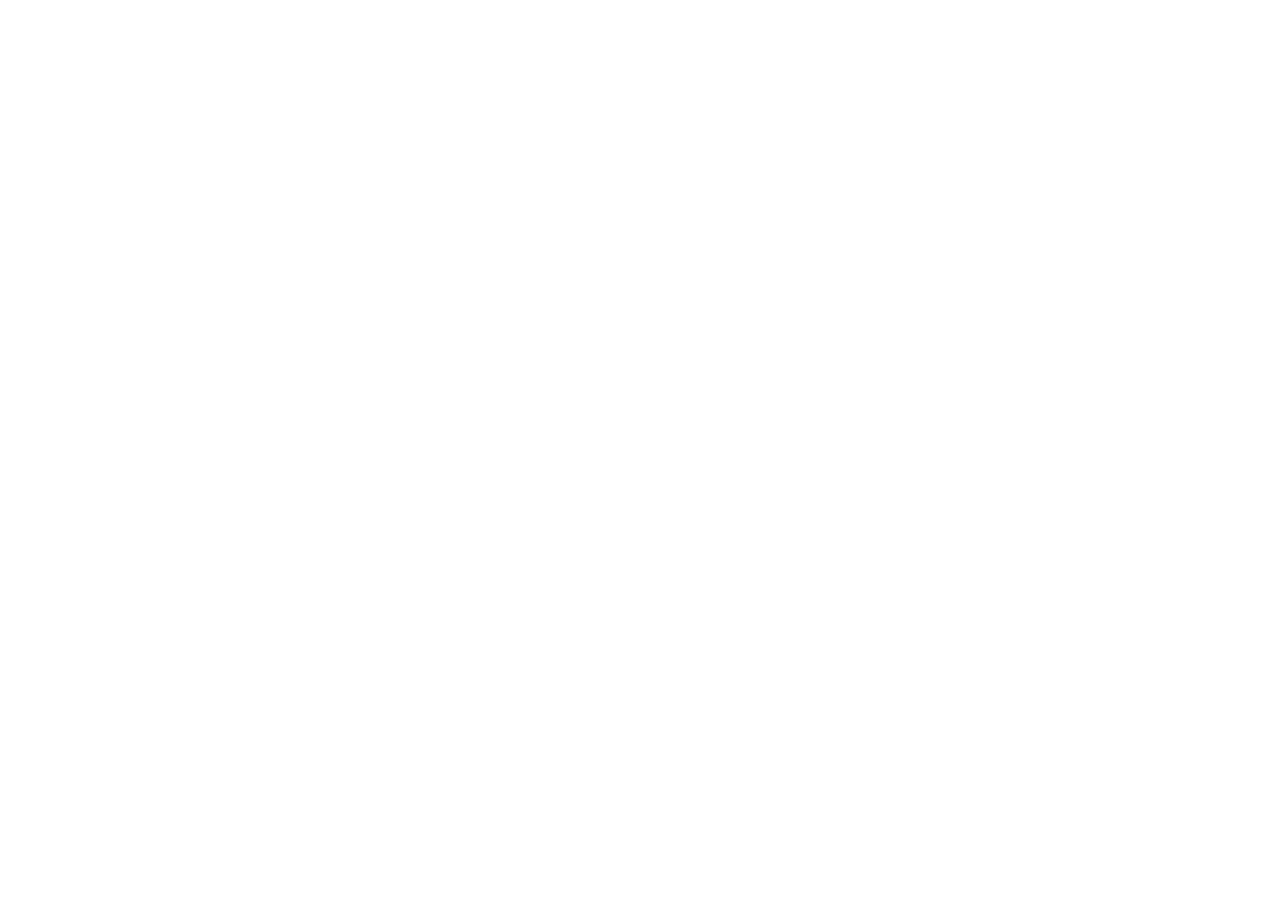
==== tentang.html @ 68260de9 "tambahkan tentang" ====
<!DOCTYPE html>
<html lang="en">
<head>
    <meta charset="UTF-8">
    <meta name="viewport" content="width=device-width, initial-scale=1.0">
    <title>Document</title>
</head>
<body>
    
</body>
</html>
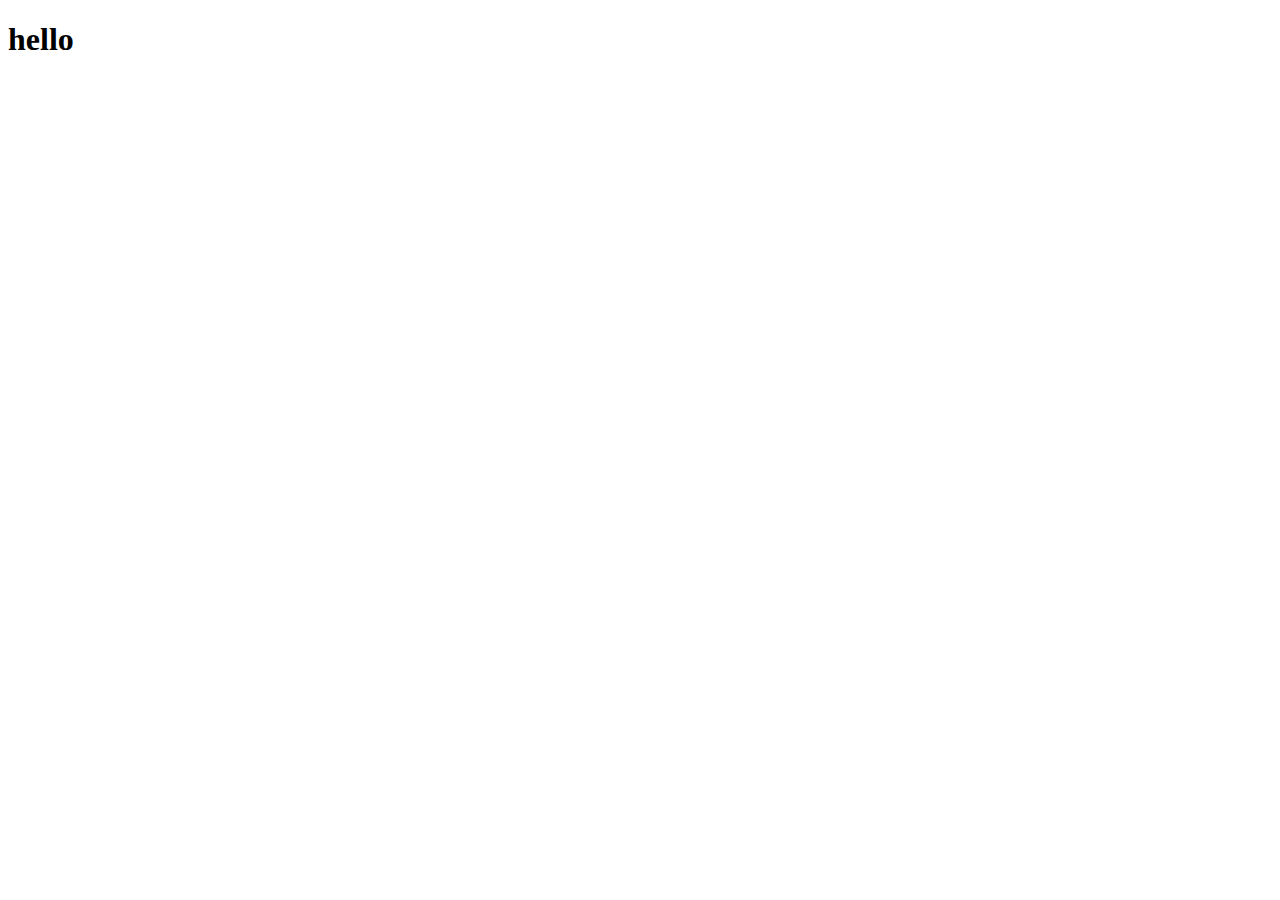
==== commit bc9d63f6: "tampilkan di tentang" ====
--- a/tentang.html
+++ b/tentang.html
@@ -6,6 +6,7 @@
     <title>Document</title>
 </head>
 <body>
+    <h1>hello</h1>
     
 </body>
 </html>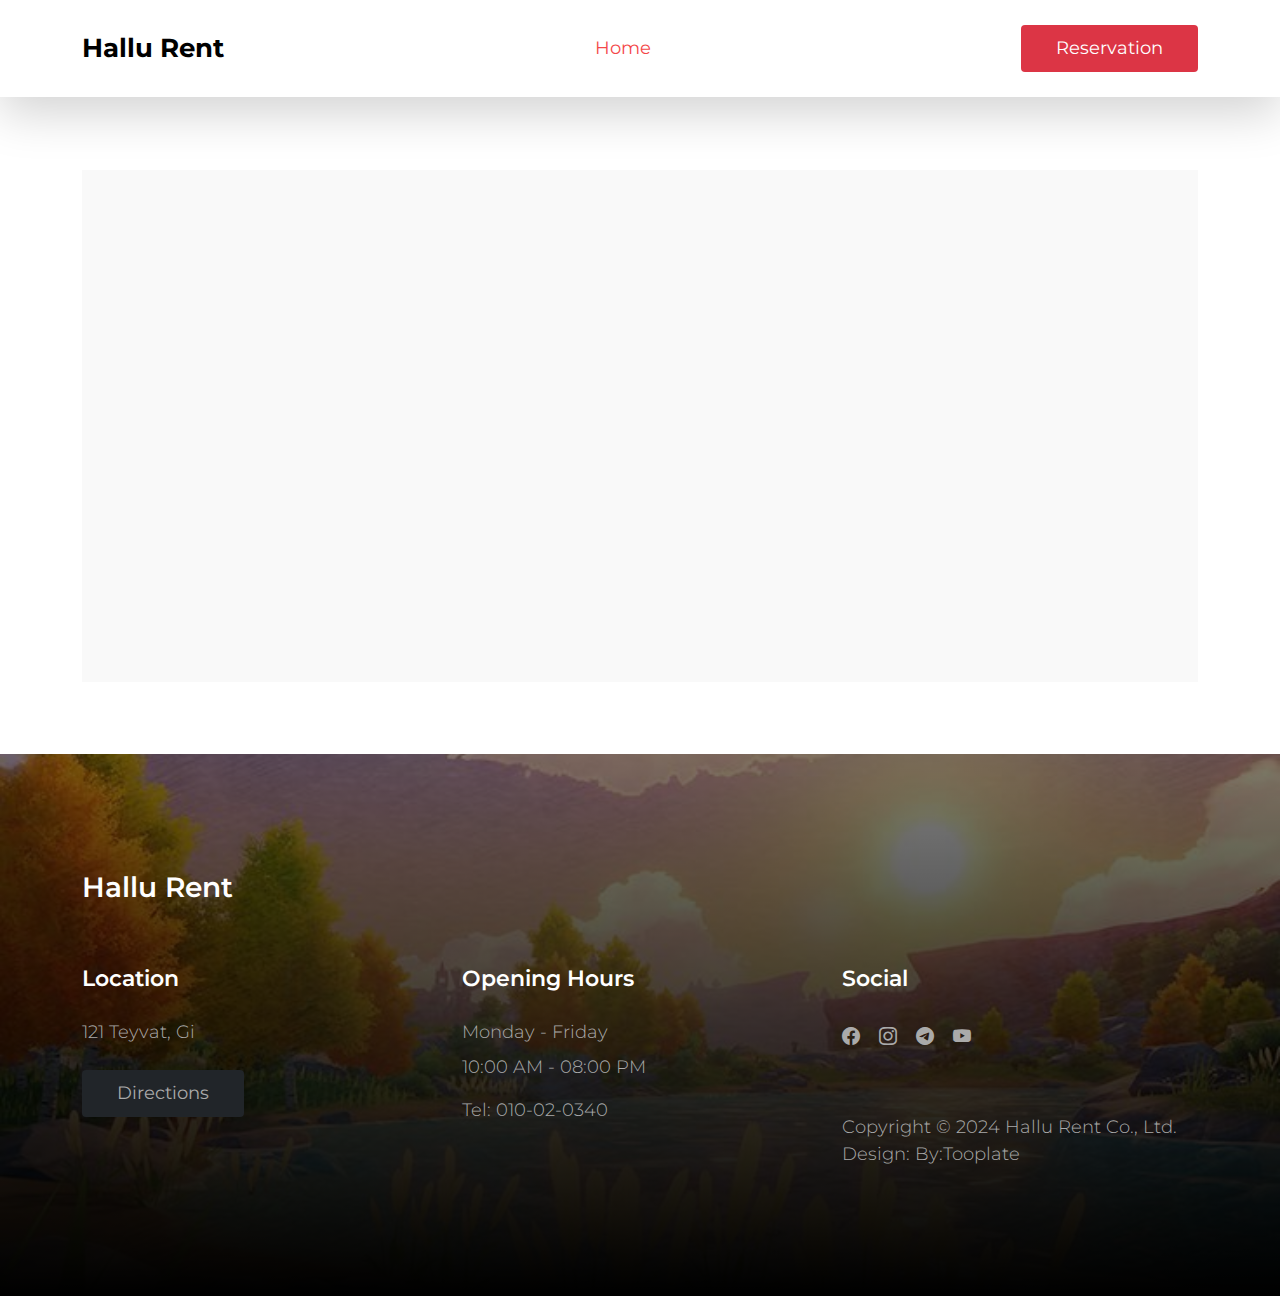
==== commit be0ed294: "menambahkan tampilan tentang" ====
--- a/tentang.html
+++ b/tentang.html
@@ -1,12 +1,224 @@
-<!DOCTYPE html>
+<!doctype html>
 <html lang="en">
+
 <head>
-    <meta charset="UTF-8">
-    <meta name="viewport" content="width=device-width, initial-scale=1.0">
-    <title>Document</title>
+  <meta charset="utf-8">
+  <meta name="viewport" content="width=device-width, initial-scale=1">
+
+  <meta name="description" content="">
+  <meta name="author" content="">
+
+  <title>Hallu_Rent</title>
+
+  <link href="https://cdn.jsdelivr.net/npm/bootstrap@5.3.2/dist/css/bootstrap.min.css" rel="stylesheet" integrity="sha384-T3c6CoIi6uLrA9TneNEoa7RxnatzjcDSCmG1MXxSR1GAsXEV/Dwwykc2MPK8M2HN" crossorigin="anonymous">
+  <link rel="stylesheet" href="https://cdn.jsdelivr.net/npm/bootstrap-icons@1.11.1/font/bootstrap-icons.css">
+
+  <!-- CSS FILES -->
+  <link rel="preconnect" href="https://fonts.googleapis.com">
+
+  <link rel="preconnect" href="https://fonts.gstatic.com" crossorigin>
+
+  <link href="https://fonts.googleapis.com/css2?family=Montserrat:wght@300;400;600;700&display=swap" rel="stylesheet">
+  <link href="css/bootstrap.min.css" rel="stylesheet">
+
+  <link href="css/bootstrap-icons.css" rel="stylesheet">
+
+  <link href="css/tooplate.css" rel="stylesheet">
+
+  <!--Tooplate-->
+
 </head>
+
 <body>
-    <h1>hello</h1>
-    
+  
+  <nav class="navbar navbar-expand-lg bg-white shadow-lg">
+    <div class="container">
+      <button class="navbar-toggler" type="button" data-bs-toggle="collapse" data-bs-target="#navbarNav" aria-controls="navbarNav" aria-expanded="false" aria-label="Toggle navigation">
+        <span class="navbar-toggler-icon"></span>
+      </button>
+
+      <a class="navbar-brand" href="index.html">
+        Hallu Rent
+      </a>
+
+      <div class="d-lg-none">
+        <button type="button" class="custom-btn btn btn-danger" data-bs-toggle="modal" data-bs-target="#BookingModal">Reservation</button>
+      </div>
+
+      <div class="collapse navbar-collapse" id="navbarNav">
+        <ul class="navbar-nav mx-auto">
+          <li class="nav-item">
+            <a class="nav-link active" href="index.html">Home</a>
+          </li>
+        </ul>
+      </div>
+
+      <div class="d-none d-lg-block">
+        <button type="button" class="custom-btn btn btn-danger" data-bs-toggle="modal" data-bs-target="#BookingModal">Reservation</button>
+      </div>
+    </div>
+  </nav>
+
+  <main>
+    <section class="hero">
+      <div class="container">
+        <div class="row">
+
+          <div class="col-lg-5 col-12 m-auto">
+            <div class="heroText">
+              </div>
+            </div>
+          </div>
+
+    <section class="menu section-padding">
+      <div class="container">
+        <div class="row">
+
+        </div>
+      </div>
+    </section>
+
+    <section class="news section-padding">
+      <div class="container">
+        <div class="row">
+
+    </section>
+  </main>
+
+  <footer class="site-footer section-padding">
+
+    <div class="container">
+
+      <div class="row">
+
+        <div class="col-12">
+          <h4 class="text-white mb-4 me-5">Hallu Rent</h4>
+        </div>
+
+        <div class="col-lg-4 col-md-7 col-xs-12 tooplate-mt30">
+          <h6 class="text-white mb-lg-4 mb-3">Location</h6>
+
+          <p>121 Teyvat, Gi</p>
+
+          <a href="https://goo.gl/maps/wZVGLA7q64uC1s886" class="custom-btn btn btn-dark mt-2">Directions</a>
+        </div>
+
+        <div class="col-lg-4 col-md-5 col-xs-12 tooplate-mt30">
+          <h6 class="text-white mb-lg-4 mb-3">Opening Hours</h6>
+
+          <p class="mb-2">Monday - Friday</p>
+
+          <p>10:00 AM - 08:00 PM</p>
+
+          <p>Tel: <a href="tel: 010-02-0340" class="tel-link">010-02-0340</a></p>
+        </div>
+
+        <div class="col-lg-4 col-md-6 col-xs-12 tooplate-mt30">
+          <h6 class="text-white mb-lg-4 mb-3">Social</h6>
+
+          <ul class="social-icon">
+            <li><a href="#" class="social-icon-link bi-facebook"></a></li>
+
+            <li><a href="#" class="social-icon-link bi-instagram"></a></li>
+
+            <li><a href="https://twitter.com/search?q=tooplate.com&src=typed_query&f=live" target="_blank" class="social-icon-link bi-telegram"></a></li>
+
+            <li><a href="#" class="social-icon-link bi-youtube"></a></li>
+          </ul>
+
+          <p class="copyright-text tooplate-mt60">Copyright © 2024 Hallu Rent Co., Ltd.
+            <br>Design: <a rel="nofollow" href="https://www.tooplate.com/" target="_blank">By:Tooplate</a>
+          </p>
+
+        </div>
+
+      </div><!-- row ending -->
+
+    </div><!-- container ending -->
+
+  </footer>
+
+  <!-- Modal -->
+  <div class="modal fade" id="BookingModal" tabindex="-1" aria-labelledby="BookingModal" aria-hidden="true">
+    <div class="modal-dialog modal-dialog-centered modal-xl">
+      <div class="modal-content">
+        <div class="modal-header">
+          <h3 class="mb-0">Reserve a table</h3>
+
+          <button type="button" class="btn-close" data-bs-dismiss="modal" aria-label="Close"></button>
+        </div>
+
+        <div class="modal-body d-flex flex-column justify-content-center">
+          <div class="booking">
+
+            <form class="booking-form row" role="form" action="#" method="post">
+              <div class="col-lg-6 col-12">
+                <label for="name" class="form-label">Full Name</label>
+
+                <input type="text" name="name" id="name" class="form-control" placeholder="Your Name" required>
+              </div>
+
+              <div class="col-lg-6 col-12">
+                <label for="email" class="form-label">Email Address</label>
+
+                <input type="email" name="email" id="email" pattern="[^ @]*@[^ @]*" class="form-control" placeholder="your@email.com" required>
+              </div>
+
+              <div class="col-lg-6 col-12">
+                <label for="phone" class="form-label">Phone Number</label>
+
+                <input type="telephone" name="phone" id="phone" pattern="[0-9]{3}-[0-9]{3}-[0-9]{4}" class="form-control" placeholder="123-456-7890">
+              </div>
+
+              <div class="col-lg-6 col-12">
+                <label for="people" class="form-label">Number of persons</label>
+
+                <input type="text" name="people" id="people" class="form-control" placeholder="12 persons">
+              </div>
+
+              <div class="col-lg-6 col-12">
+                <label for="date" class="form-label">Date</label>
+
+                <input type="date" name="date" id="date" value="" class="form-control">
+              </div>
+
+              <div class="col-lg-6 col-12">
+                <label for="time" class="form-label">Time</label>
+
+                <select class="form-select form-control" name="time" id="time">
+                  <option value="5" selected>5:00 PM</option>
+                  <option value="6">6:00 PM</option>
+                  <option value="7">7:00 PM</option>
+                  <option value="8">8:00 PM</option>
+                  <option value="9">9:00 PM</option>
+                </select>
+              </div>
+
+              <div class="col-12">
+                <label for="message" class="form-label">Special Request</label>
+
+                <textarea class="form-control" rows="4" id="message" name="message" placeholder=""></textarea>
+              </div>
+
+              <div class="col-lg-4 col-12 ms-auto">
+                <button type="submit" class="form-control">Submit Request</button>
+              </div>
+            </form>
+          </div>
+        </div>
+
+        <div class="modal-footer"></div>
+
+      </div>
+
+    </div>
+  </div>
+
+  <!-- JAVASCRIPT FILES -->
+  <script src="js/jquery.min.js"></script>
+  <script src="js/bootstrap.bundle.min.js"></script>
+  <script src="js/custom.js"></script>
+
 </body>
+
 </html>--- a/css/tooplate.css
+++ b/css/tooplate.css
@@ -0,0 +1,876 @@
+/*
+
+Tooplate 2129 Crispy Kitchen
+
+https://www.tooplate.com/view/2129-crispy-kitchen
+
+*/
+
+
+/*---------------------------------------
+  CUSTOM PROPERTIES ( VARIABLES )             
+-----------------------------------------*/
+:root {
+  --white-color:                  #FFFFFF;
+  --primary-color:                #f44749;
+  --secondary-color:              #f3af24;
+  --section-bg-color:             #F9F9F9;
+  --dark-color:                   #000000;
+  --title-color:                  #565758;
+  --news-title-color:             #292828;
+  --p-color:                      #717275;
+  --border-color:                 #eaeaea;
+  --border-radius-default:        .25rem;
+
+  --body-font-family:             'Montserrat', sans-serif;
+
+  --h1-font-size:                 76px;
+  --h2-font-size:                 56px;
+  --h3-font-size:                 42px;
+  --h4-font-size:                 28px;
+  --h5-font-size:                 26px;
+  --h6-font-size:                 22px;
+
+  --p-font-size:                  18px;
+  --menu-font-size:               18px;
+  --category-font-size:           14px;
+
+  --font-weight-light:            300;
+  --font-weight-normal:           400;
+  --font-weight-semibold:         600;
+  --font-weight-bold:             700;
+}
+
+body {
+    background: var(--white-color);
+    font-family: var(--body-font-family);    
+    position: relative;
+}
+
+/*---------------------------------------
+  TYPOGRAPHY               
+-----------------------------------------*/
+
+h2,
+h3,
+h4,
+h5,
+h6 {
+  color: var(--dark-color);
+  line-height: inherit;
+}
+
+h1,
+h2,
+h3,
+h4,
+h5,
+h6 {
+  font-weight: var(--font-weight-semibold);
+}
+
+h1,
+h2 {
+  font-weight: var(--font-weight-bold);
+}
+
+h1 {
+  font-size: var(--h1-font-size);
+  line-height: normal;
+}
+
+h2 {
+  font-size: var(--h2-font-size);
+}
+
+h3 {
+  font-size: var(--h3-font-size);
+}
+
+h4 {
+  font-size: var(--h4-font-size);
+}
+
+h5 {
+  font-size: var(--h5-font-size);
+}
+
+h6 {
+  font-size: var(--h6-font-size);
+}
+
+p,
+.list .list-item {
+  color: var(--p-color);
+  font-size: var(--p-font-size);
+  font-weight: var(--font-weight-light);
+}
+
+a, 
+button {
+  touch-action: manipulation;
+  transition: all 0.3s;
+}
+
+.form-label {
+  color: var(--p-color);
+  font-weight: var(--font-weight-semibold);
+}
+
+a {
+  color: var(--secondary-color);
+  text-decoration: none;
+}
+
+a:hover {
+  color: var(--primary-color);
+}
+
+::selection {
+  background: var(--primary-color);
+  color: var(--white-color);
+}
+
+::-moz-selection {
+  background: var(--primary-color);
+  color: var(--white-color);
+}
+
+.section-padding {
+  padding-top: 8rem;
+  padding-bottom: 8rem;
+}
+
+b,
+strong {
+  font-weight: var(--font-weight-bold);
+}
+
+
+/*---------------------------------------
+  CUSTOM BUTTON              
+-----------------------------------------*/
+.custom-btn {
+  border: 0;
+  color: var(--white-color);
+  font-size: var(--menu-font-size);
+  padding: 10px 35px;
+}
+
+
+/*---------------------------------------
+  NAVIGATION              
+-----------------------------------------*/
+.navbar {
+  background: var(--white-color);
+  padding-top: 20px;
+  padding-bottom: 20px;
+}
+
+.navbar-brand {
+  color: var(--dark-color);
+  font-size: var(--h5-font-size);
+  font-weight: var(--font-weight-bold);
+  margin-right: 0;
+}
+
+.navbar-expand-lg .navbar-nav .nav-link {
+  padding-right: 1.5rem;
+  padding-left: 1.5rem;
+}
+
+.navbar-expand-lg .nav-link {
+  color: var(--p-color);
+  font-weight: var(--font-weight-normal);
+  font-size: var(--menu-font-size);
+  padding-top: 15px;
+  padding-bottom: 15px;
+}
+
+.navbar-nav .nav-link.active, 
+.nav-link:focus, 
+.nav-link:hover {
+  color: var(--primary-color);
+}
+
+.nav-link:focus {
+  color: var(--p-color);
+}
+
+.navbar-toggler {
+  border: 0;
+  padding: 0;
+  cursor: pointer;
+  margin: 0;
+  width: 30px;
+  height: 35px;
+  outline: none;
+}
+
+.navbar-toggler:focus {
+  outline: none;
+  box-shadow: none;
+}
+
+.navbar-toggler[aria-expanded="true"] .navbar-toggler-icon {
+  background: transparent;
+}
+
+.navbar-toggler[aria-expanded="true"] .navbar-toggler-icon:before,
+.navbar-toggler[aria-expanded="true"] .navbar-toggler-icon:after {
+  transition: top 300ms 50ms ease, -webkit-transform 300ms 350ms ease;
+  transition: top 300ms 50ms ease, transform 300ms 350ms ease;
+  transition: top 300ms 50ms ease, transform 300ms 350ms ease, -webkit-transform 300ms 350ms ease;
+  top: 0;
+}
+
+.navbar-toggler[aria-expanded="true"] .navbar-toggler-icon:before {
+  transform: rotate(45deg);
+}
+
+.navbar-toggler[aria-expanded="true"] .navbar-toggler-icon:after {
+  transform: rotate(-45deg);
+}
+
+.navbar-toggler .navbar-toggler-icon {
+  background: var(--dark-color);
+  transition: background 10ms 300ms ease;
+  display: block;
+  width: 30px;
+  height: 2px;
+  position: relative;
+}
+
+.navbar-toggler .navbar-toggler-icon:before,
+.navbar-toggler .navbar-toggler-icon:after {
+  transition: top 300ms 350ms ease, -webkit-transform 300ms 50ms ease;
+  transition: top 300ms 350ms ease, transform 300ms 50ms ease;
+  transition: top 300ms 350ms ease, transform 300ms 50ms ease, -webkit-transform 300ms 50ms ease;
+  position: absolute;
+  right: 0;
+  left: 0;
+  background: var(--dark-color);
+  width: 30px;
+  height: 2px;
+  content: '';
+}
+
+.navbar-toggler .navbar-toggler-icon:before {
+  top: -8px;
+}
+
+.navbar-toggler .navbar-toggler-icon:after {
+  top: 8px;
+}
+
+
+/*---------------------------------------
+  SITE HEADER              
+-----------------------------------------*/
+.site-header {
+  background-repeat: no-repeat;
+  background-position: center;
+  background-size: cover;
+  padding-top: 10rem;
+  padding-bottom: 10rem;
+  text-align: center;
+  position: relative;
+}
+
+.site-header .container {
+  position: relative;
+  z-index: 2;
+}
+
+.site-news-detail-header {
+  background: transparent;
+  text-align: left;
+   padding-top: 6rem;
+  padding-bottom: 6rem;
+}
+
+.site-about-header {
+  background-image: url('../images/header/briana-tozour-V_Nkf1E-vYA-unsplash.jpg');
+}
+
+.site-menu-header {
+  background-image: url('../images/header/luisa-brimble-aFzg83dvnAI-unsplash.jpg');
+}
+
+.site-news-header {
+  background-image: url('../images/header/priscilla-du-preez-W3SEyZODn8U-unsplash.jpg');
+}
+
+.site-contact-header {
+  background-image: url('../images/header/rod-long-I79Pgmhmy5M-unsplash.jpg');
+}
+
+.overlay {
+  background: linear-gradient(to top, var(--dark-color), transparent 100%);
+  position: absolute;
+  top: 0;
+  right: 0;
+  bottom: 0;
+  left: 0;
+}
+
+
+/*---------------------------------------
+  HERO              
+-----------------------------------------*/
+.hero {
+  position: relative;
+  overflow: hidden;
+  padding-top: 20.542rem;
+  padding-bottom: 20.542rem;
+}
+
+.hero .container {
+  position: absolute;
+  z-index: 9;
+  top: 50%;
+  left: 50%;
+  transform: translate(-50%, -50%);
+  width: 100%;
+}
+
+.video-wrap {
+  z-index: -100;
+}
+
+.custom-video {
+  position: absolute;
+  top: 0;
+  left: 0;
+  object-fit: cover;
+  width: 100%;
+  height: 100%;
+}
+
+
+/*---------------------------------------
+  HERO SLIDE               
+-----------------------------------------*/
+.carousel-image {
+  width: 100%;
+  height: 100%;
+  object-fit: cover;
+}
+
+.carousel-thumb {
+  position: relative;
+}
+
+.carousel-caption {
+  background: linear-gradient(to top, var(--dark-color), transparent 90%);
+  text-align: left;
+  position: absolute;
+  right: 0;
+  bottom: 0;
+  left: 0;
+  padding: 60px 40px;
+}
+
+.hero-carousel .reviews-text,
+.hero-text {
+  color: var(--white-color);
+}
+
+.price-tag {
+  background: var(--white-color);
+  border-radius: 100px;
+  color: var(--secondary-color);
+  font-size: var(--menu-font-size);
+  font-weight: var(--font-weight-semibold);
+  display: inline-block;
+  width: 84px;
+  height: 64px;
+  line-height: 64px;
+  text-align: center;
+}
+
+.hero-carousel .carousel-control-prev,
+.hero-carousel .carousel-control-next {
+  position: absolute;
+  top: auto;
+  bottom: 0;
+  opacity: 1;
+}
+
+.hero-carousel .carousel-control-prev,
+.hero-carousel .carousel-control-next {
+  background: var(--secondary-color);
+  width: 60px;
+  height: 60px;
+  text-align: center;
+}
+
+.hero-carousel .carousel-control-prev {
+  left: auto;
+  right: 60px;
+}
+
+.hero-carousel .carousel-control-next {
+  background: var(--primary-color);
+  right: 0;
+}
+
+.hero-carousel .carousel-control-prev:hover, 
+.hero-carousel .carousel-control-next:hover {
+  background: var(--dark-color);
+}
+
+.hero-carousel .carousel-control-prev-icon,
+.hero-carousel .carousel-control-next-icon {
+  background-image: none;
+  width: inherit;
+  height: inherit;
+  line-height: 60px;
+}
+
+.hero-carousel .carousel-control-prev-icon::before,
+.hero-carousel .carousel-control-next-icon::before {
+  font-family: bootstrap-icons;
+  display: block;
+  margin: auto;
+  font-size: var(--h5-font-size);
+  color: var(--white-color);
+}
+
+.hero-carousel .carousel-control-prev-icon::before {
+  content: "\f13f";
+}
+
+.hero-carousel .carousel-control-next-icon::before {
+  content: "\f144";
+}
+
+.reviews-icon {
+  color: var(--secondary-color);
+}
+
+
+/*---------------------------------------
+  MENU               
+-----------------------------------------*/
+.menu,
+.about,
+.news,
+.related-news,
+.newsletter,
+.comments {
+  background: var(--section-bg-color);
+}
+
+.menu-thumb {
+  position: relative;
+  overflow: hidden;
+}
+
+.menu-info {
+  padding: 20px 20px 30px 20px;
+}
+
+.menu-image {
+  display: block;
+}
+
+.menu-image-wrap {
+  position: relative;
+}
+
+.menu-tag {
+  position: absolute;
+  top: 0;
+  right: 0;
+  margin: 20px;
+}
+
+.newsletter-image {
+  border-radius: 100%;
+  object-fit: cover;
+  display: block;
+  margin: 0 auto;
+  max-width: 450px;
+  max-height: 450px;
+}
+
+
+/*---------------------------------------
+  NEWS               
+-----------------------------------------*/
+.news-thumb {
+  position: relative;
+  overflow: hidden;
+}
+
+.news-thumb > a {
+  display: block;
+  width: 100%;
+  height: 100%;
+  position: relative;
+  z-index: 2;
+  transition: all 0.3s ease-out;
+}
+
+.news-thumb > a:hover {
+  transform: scale(1.2);
+}
+
+.news-text-info {
+  background: var(--section-bg-color);
+  position: relative;
+  z-index: 2;
+  padding: 20px;
+  transition: all 0.3s ease-out;
+}
+
+.related-news .news-text-info {
+  background: var(--white-color);
+}
+
+.news-text-info-large {
+  background: linear-gradient(to top, var(--dark-color), transparent 90%);
+  position: absolute;
+  z-index: 2;
+  bottom: 0;
+  right: 0;
+  left: 0;
+  pointer-events: none;
+}
+
+.news-text-info-large .news-title-link {
+  color: var(--white-color);
+}
+
+.news-title-link {
+  color: var(--news-title-color);
+}
+
+.news-image {
+  display: block;
+  width: 100%;
+  transition: all 0.3s ease-out;
+}
+
+.news-image:hover {
+  transform: scale(1.2);
+}
+
+.category-tag,
+.menu-tag {
+  background: var(--dark-color);
+  border-radius: var(--border-radius-default);
+  color: var(--white-color);
+  font-size: var(--category-font-size);
+  display: inline-block;
+  padding: 4px 12px;
+}
+
+.category-tag {
+  margin-bottom: 5px;
+}
+
+.comment-form {
+  margin-bottom: 60px;
+}
+
+.news-author {
+  border-bottom: 1px solid rgba(0,0,0,0.05);
+  margin-bottom: 30px;
+  padding-left: 15px;
+  padding-right: 15px;
+  padding-bottom: 30px;
+}
+
+.news-author:last-child {
+  border-bottom: 0;
+  padding-bottom: 0;
+}
+
+.news-author-image {
+  border-radius: 100px;
+  object-fit: cover;
+  width: 70px;
+  height: 70px;
+}
+
+
+/*---------------------------------------
+  CUSTOM FORM            
+-----------------------------------------*/
+.custom-form .form-control {
+  margin-bottom: 20px;
+  padding: 14px 10px;
+  transition: all 0.3s;
+}
+
+.custom-form button[type="submit"] {
+  background: var(--dark-color);
+  border: 0;
+  color: var(--white-color);
+  text-transform: uppercase;
+}
+
+.custom-form button[type="submit"]:hover {
+  background: var(--primary-color);
+}
+
+
+/*---------------------------------------
+  SUBSCRIBE FORM            
+-----------------------------------------*/
+.subscribe-form .form-control {
+  margin-top: 20px;
+  margin-bottom: 10px;
+}
+
+
+/*---------------------------------------
+  BOOKING FORM            
+-----------------------------------------*/
+#BookingModal .modal-content {
+  border: 0;
+  overflow: hidden;
+}
+
+#BookingModal .modal-content::before {
+  content: "";
+  background-color: var(--white-color);
+  background-image: url('../images/sincerely-media-HoEYgBL_Gcs-unsplash.jpg');
+  background-repeat: no-repeat;
+  background-position: top;
+  background-size: cover;
+  width: 60%;
+  height: 100%;
+  position: absolute;
+  top: 0;
+  right: 0;
+}
+
+#BookingModal .modal-header {
+  border-bottom: 0;
+  position: relative;
+  padding: 26px 32px 0 32px;
+}
+
+#BookingModal .modal-body {
+  padding: 38px 32px;
+  padding-right: 35%;
+}
+
+#BookingModal .modal-footer {
+  border-top: 0;
+  padding: 0;
+}
+
+.booking-form .form-control {
+  font-weight: var(--font-weight-normal);
+  padding-top: 12px;
+  padding-bottom: 12px;
+  margin-bottom: 25px;
+  transition: all 0.3s;
+}
+
+.booking-form button[type="submit"] {
+  background: var(--dark-color);
+  border: 0;
+  font-weight: var(--font-weight-semibold);
+  color: var(--white-color);
+  text-transform: uppercase;
+  margin-bottom: 0;
+}
+
+.booking-form button[type="submit"]:hover {
+  background: var(--primary-color);
+}
+
+.BgImage {
+  background-image: url('../images/raiden.jpg');
+  background-repeat: no-repeat;
+  background-size: cover;
+  background-attachment: fixed;
+  height: 500px;
+}
+
+
+/*---------------------------------------
+  FOOTER              
+-----------------------------------------*/
+.site-footer {
+  background-image: url('../images/teyvat.jpg');
+  background-repeat: no-repeat;
+  background-position: center;
+  background-size: cover;
+  padding-top: 7rem;
+  padding-bottom: 7rem;
+  position: relative;
+}
+
+.site-footer::before {
+  content: "";
+  background: linear-gradient(to top, var(--dark-color), transparent 200%);
+  position: absolute;
+  top: 0;
+  right: 0;
+  bottom: 0;
+  left: 0;
+}
+
+.site-footer .container {
+  position: relative;
+}
+
+.tooplate-mt30 {
+	margin-top: 30px;
+}
+.tooplate-mt60 {
+	margin-top: 60px;
+}
+
+.copyright-text {
+  font-size: var(--menu-font-size);
+}
+
+.tel-link {
+  color: var(--p-color);
+}
+
+.site-footer a:hover {
+  color: var(--white-color);
+}
+
+.site-footer a {
+  	color: #AAA;;
+}
+
+.site-footer p {
+	color: #AAA;
+}
+
+
+/*---------------------------------------
+  SOCIAL ICON               
+-----------------------------------------*/
+.social-icon {
+  margin: 0;
+  padding: 0;
+}
+
+.social-icon li {
+  list-style: none;
+  display: inline-block;
+  vertical-align: top;
+  transition: all 0.3s;
+}
+
+.social-icon:hover li:not(:hover) {
+  opacity: 0.65;
+}
+
+.social-icon-link {
+  color: var(--p-color);
+  font-size: var(--p-font-size);
+  display: inline-block;
+  vertical-align: top;
+  margin-top: 4px;
+  margin-bottom: 4px;
+  margin-right: 15px;
+}
+
+.social-icon-link:hover {
+  color: var(--primary-color);
+}
+
+
+/*---------------------------------------
+  RESPONSIVE STYLES               
+-----------------------------------------*/
+@media screen and (max-width: 1180px) {
+  h1 {
+    font-size: 62px;
+  }
+}
+
+@media screen and (max-width: 1170px) {
+  h1 {
+    font-size: 56px;
+  }
+}
+
+
+@media screen and (max-width: 991px) {
+  h1 {
+    font-size: 38px;
+  }
+
+  h2 {
+    font-size: 32px;
+  }
+
+  h3 {
+    font-size: 26px;
+  }
+
+  h4 {
+    font-size: 24px;
+  }
+
+  h5 {
+    font-size: 20px;
+  }
+
+  h6 {
+    font-size: 18px;
+  }
+
+  .site-header,
+  .section-padding {
+    padding-top: 5rem;
+    padding-bottom: 5rem;
+  }
+
+  .navbar {
+    padding-top: 10px;
+    padding-bottom: 10px;
+  }
+
+  .navbar-nav .nav-link {
+    padding-top: 5px;
+    padding-bottom: 10px;
+  }
+
+  #BookingModal .modal-content {
+    padding-bottom: 200px;
+  }
+
+  #BookingModal .modal-content::before {
+    background-image: url('../images/sincerely-media-HoEYgBL_Gcs-unsplash-mobile.jpg');
+    background-position: bottom;
+    top: auto;
+    left: 0;
+    bottom: 0;
+    width: 100%;
+    height: 200px;
+    transform: rotate(180deg);
+  }
+
+  #BookingModal .modal-body {
+    padding-top: 18px;
+    padding-right: 32px;
+  }
+}
+
+@media screen and (max-width: 480px) {
+  .newsletter-image {
+    max-width: 310px;
+    max-height: 310px;
+  }
+
+  .hero-carousel .carousel-control-prev,
+  .hero-carousel .carousel-control-next {
+    width: 50px;
+    height: 50px;
+  }
+}
+
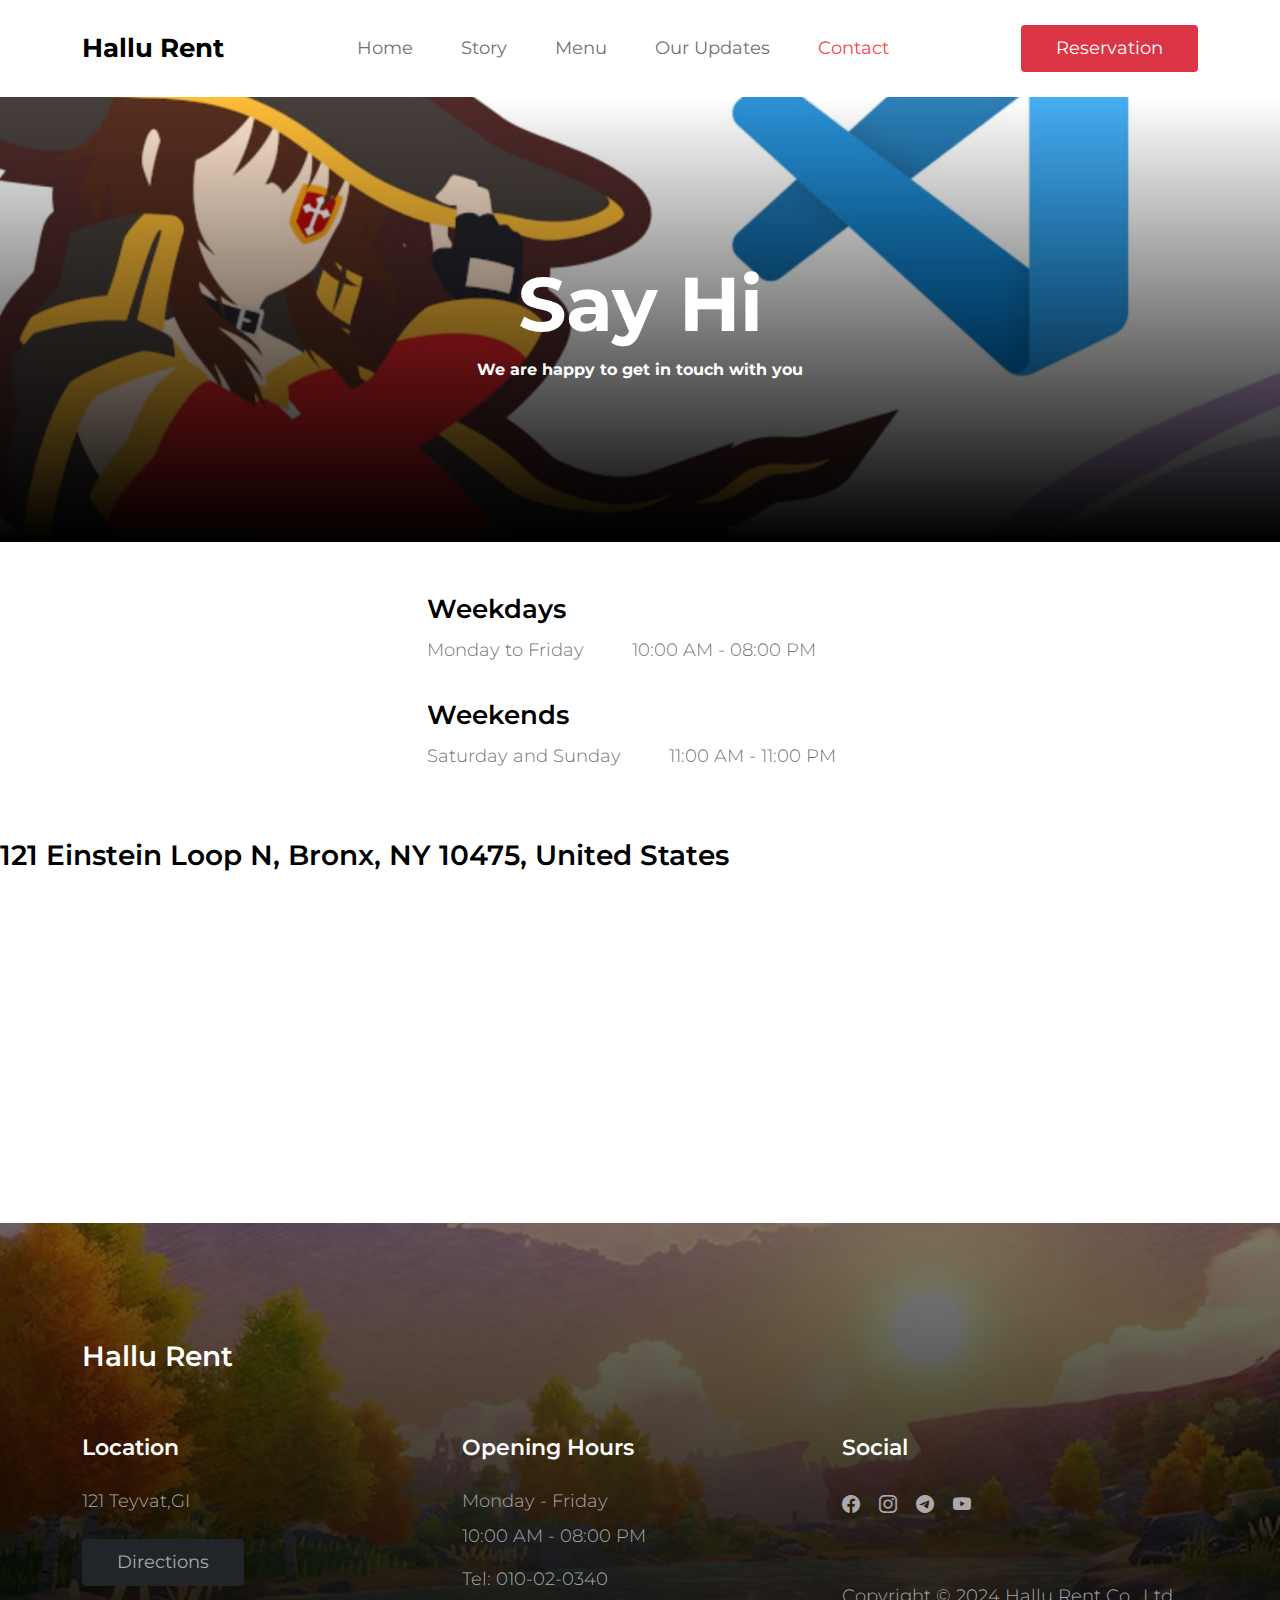
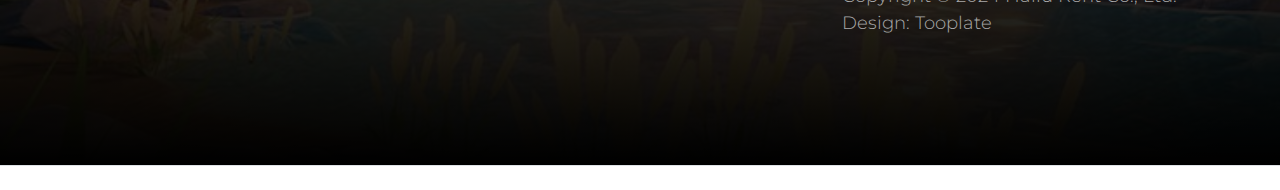
==== commit 0b4c4a47: "updet file tentang" ====
--- a/tentang.html
+++ b/tentang.html
@@ -1,224 +1,190 @@
 <!doctype html>
 <html lang="en">
+    <head>
+        <meta charset="utf-8">
+        <meta name="viewport" content="width=device-width, initial-scale=1">
 
-<head>
-  <meta charset="utf-8">
-  <meta name="viewport" content="width=device-width, initial-scale=1">
+        <meta name="description" content="">
+        <meta name="author" content="">
 
-  <meta name="description" content="">
-  <meta name="author" content="">
-
-  <title>Hallu_Rent</title>
-
-  <link href="https://cdn.jsdelivr.net/npm/bootstrap@5.3.2/dist/css/bootstrap.min.css" rel="stylesheet" integrity="sha384-T3c6CoIi6uLrA9TneNEoa7RxnatzjcDSCmG1MXxSR1GAsXEV/Dwwykc2MPK8M2HN" crossorigin="anonymous">
+        <title>Crispy Kitchen - Contact Page</title>
+        <link href="https://cdn.jsdelivr.net/npm/bootstrap@5.3.2/dist/css/bootstrap.min.css" rel="stylesheet" integrity="sha384-T3c6CoIi6uLrA9TneNEoa7RxnatzjcDSCmG1MXxSR1GAsXEV/Dwwykc2MPK8M2HN" crossorigin="anonymous">
   <link rel="stylesheet" href="https://cdn.jsdelivr.net/npm/bootstrap-icons@1.11.1/font/bootstrap-icons.css">
 
-  <!-- CSS FILES -->
-  <link rel="preconnect" href="https://fonts.googleapis.com">
 
-  <link rel="preconnect" href="https://fonts.gstatic.com" crossorigin>
+        <!-- CSS FILES -->        
+        <link rel="preconnect" href="https://fonts.googleapis.com">
+        <link rel="preconnect" href="https://fonts.gstatic.com" crossorigin>
+        <link href="https://fonts.googleapis.com/css2?family=Montserrat:wght@300;400;600;700&display=swap" rel="stylesheet">                
+        <link href="css/bootstrap.min.css" rel="stylesheet">
+        <link href="css/bootstrap-icons.css" rel="stylesheet">
+        <link href="css/tooplate.css" rel="stylesheet">
+<!--
 
-  <link href="https://fonts.googleapis.com/css2?family=Montserrat:wght@300;400;600;700&display=swap" rel="stylesheet">
-  <link href="css/bootstrap.min.css" rel="stylesheet">
+Tooplate 2129 Crispy Kitchen
 
-  <link href="css/bootstrap-icons.css" rel="stylesheet">
+https://www.tooplate.com/view/2129-crispy-kitchen
 
-  <link href="css/tooplate.css" rel="stylesheet">
+-->
+    </head>
+    
+    <body>
+        
+        <nav class="navbar navbar-expand-lg bg-white shadow-lg">
+            <div class="container">
+                <button class="navbar-toggler" type="button" data-bs-toggle="collapse" data-bs-target="#navbarNav" aria-controls="navbarNav" aria-expanded="false" aria-label="Toggle navigation">
+                    <span class="navbar-toggler-icon"></span>
+                </button>
+                
+                <a class="navbar-brand" href="index.html">
+                    Hallu Rent
+                </a>
 
-  <!--Tooplate-->
+                <div class="d-lg-none">
+                    <button type="button" class="custom-btn btn btn-danger" data-bs-toggle="modal" data-bs-target="#BookingModal">Reservation</button>
+                </div>
 
-</head>
+                <div class="collapse navbar-collapse" id="navbarNav">
+                    <ul class="navbar-nav mx-auto">
+                        <li class="nav-item">
+                            <a class="nav-link" href="index.html">Home</a>
+                        </li>
 
-<body>
-  
-  <nav class="navbar navbar-expand-lg bg-white shadow-lg">
-    <div class="container">
-      <button class="navbar-toggler" type="button" data-bs-toggle="collapse" data-bs-target="#navbarNav" aria-controls="navbarNav" aria-expanded="false" aria-label="Toggle navigation">
-        <span class="navbar-toggler-icon"></span>
-      </button>
+                        <li class="nav-item">
+                            <a class="nav-link" href="about.html">Story</a>
+                        </li>
 
-      <a class="navbar-brand" href="index.html">
-        Hallu Rent
-      </a>
+                        <li class="nav-item">
+                            <a class="nav-link" href="menu.html">Menu</a>
+                        </li>
 
-      <div class="d-lg-none">
-        <button type="button" class="custom-btn btn btn-danger" data-bs-toggle="modal" data-bs-target="#BookingModal">Reservation</button>
-      </div>
+                        <li class="nav-item">
+                            <a class="nav-link" href="news.html">Our Updates</a>
+                        </li>
 
-      <div class="collapse navbar-collapse" id="navbarNav">
-        <ul class="navbar-nav mx-auto">
-          <li class="nav-item">
-            <a class="nav-link active" href="index.html">Home</a>
-          </li>
-        </ul>
-      </div>
+                        <li class="nav-item">
+                            <a class="nav-link active" href="contact.html">Contact</a>
+                        </li>
+                    </ul>
+                </div>
 
-      <div class="d-none d-lg-block">
-        <button type="button" class="custom-btn btn btn-danger" data-bs-toggle="modal" data-bs-target="#BookingModal">Reservation</button>
-      </div>
-    </div>
-  </nav>
+                <div class="d-none d-lg-block">
+                    <button type="button" class="custom-btn btn btn-danger" data-bs-toggle="modal" data-bs-target="#BookingModal">Reservation</button>
+                </div>
 
-  <main>
-    <section class="hero">
-      <div class="container">
-        <div class="row">
+            </div>
+        </nav>
 
-          <div class="col-lg-5 col-12 m-auto">
-            <div class="heroText">
-              </div>
+        <main>
+
+            <header class="site-header site-contact-header">
+                <div class="container">
+                    <div class="row">
+
+                        <div class="col-lg-10 col-12 mx-auto">
+                            <h1 class="text-white">Say Hi</h1>
+
+                            <strong class="text-white">We are happy to get in touch with you</strong>
+                        </div>
+
+                    </div>
+                </div>
+                
+                <div class="overlay"></div>
+            </header>
+                      <div class="col-lg-4 col-12 mx-auto mt-lg-5 mt-4">
+                            <h5>Weekdays</h5>
+                            <div class="d-flex mb-lg-3">
+                                <p>Monday to Friday</p>
+                                <p class="ms-5">10:00 AM - 08:00 PM</p>
+                            </div>
+
+                            <h5>Weekends</h5>
+                            <div class="d-flex">
+                                <p>Saturday and Sunday</p>
+                                <p class="ms-5">11:00 AM - 11:00 PM</p>
+                            </div>
+                        </div> 
+
+                        <div class="col-12">
+                            <h4 class="mt-5 mb-4">121 Einstein Loop N, Bronx, NY 10475, United States</h4>
+
+                            <div class="google-map pt-3">
+                                <iframe src="https://www.google.com/maps/embed?pb=!1m18!1m12!1m3!1d14920.891757756479!2d-73.83496372506556!3d40.8623107607295!2m3!1f0!2f0!3f0!3m2!1i1024!2i768!4f13.1!3m3!1m2!1s0x89c28cbc17f4a0c3%3A0x9ae0f1e804a817d!2s121%20Einstein%20Loop%20N%2C%20Bronx%2C%20NY%2010475%2C%20USA!5e0!3m2!1sen!2sth!4v1650470337727!5m2!1sen!2sth" width="100%" height="300" style="border:0;" allowfullscreen="" loading="lazy"></iframe>
+                            </div>
+                        </div>
+
+                    </div>
+                </div>
+            </section>
+
+        </main>
+
+        <footer class="site-footer section-padding">
+            
+            <div class="container">
+                
+                <div class="row">
+
+                    <div class="col-12">
+                        <h4 class="text-white mb-4 me-5">Hallu Rent</h4>
+                    </div>
+
+                    <div class="col-lg-4 col-md-7 col-xs-12 tooplate-mt30">
+                        <h6 class="text-white mb-lg-4 mb-3">Location</h6>
+
+                        <p>121 Teyvat,GI</p>
+
+                        <a href="#" class="custom-btn btn btn-dark mt-2">Directions</a>
+                    </div>
+
+                    <div class="col-lg-4 col-md-5 col-xs-12 tooplate-mt30">
+                        <h6 class="text-white mb-lg-4 mb-3">Opening Hours</h6>
+
+                        <p class="mb-2">Monday - Friday</p>
+
+                        <p>10:00 AM - 08:00 PM</p>
+
+                        <p>Tel: <a href="tel: 010-02-0340" class="tel-link">010-02-0340</a></p>
+                    </div>
+
+                    <div class="col-lg-4 col-md-6 col-xs-12 tooplate-mt30">
+                        <h6 class="text-white mb-lg-4 mb-3">Social</h6>
+
+                        <ul class="social-icon">
+                            <li><a href="#" class="social-icon-link bi-facebook"></a></li>
+
+                            <li><a href="#" class="social-icon-link bi-instagram"></a></li>
+
+                            <li><a href="#" target="_blank"
+                            	 class="social-icon-link bi-telegram"></a></li>
+
+                            <li><a href="#" class="social-icon-link bi-youtube"></a></li>
+                        </ul>
+                    
+                        <p class="copyright-text tooplate-mt60">Copyright © 2024  Hallu Rent Co., Ltd.
+                        <br>Design: <a rel="nofollow" href="#" target="_blank">Tooplate</a></p>
+                        
+                    </div>
+
+                </div><!-- row ending -->
+                
+             </div><!-- container ending -->
+             
+        </footer>
+
+
+                    <div class="modal-footer"></div>
+                    
+                </div>
+                
             </div>
-          </div>
-
-    <section class="menu section-padding">
-      <div class="container">
-        <div class="row">
-
-        </div>
-      </div>
-    </section>
-
-    <section class="news section-padding">
-      <div class="container">
-        <div class="row">
-
-    </section>
-  </main>
-
-  <footer class="site-footer section-padding">
-
-    <div class="container">
-
-      <div class="row">
-
-        <div class="col-12">
-          <h4 class="text-white mb-4 me-5">Hallu Rent</h4>
         </div>
 
-        <div class="col-lg-4 col-md-7 col-xs-12 tooplate-mt30">
-          <h6 class="text-white mb-lg-4 mb-3">Location</h6>
+        <!-- JAVASCRIPT FILES -->
+        <script src="js/jquery.min.js"></script>
+        <script src="js/bootstrap.bundle.min.js"></script>
+        <script src="js/custom.js"></script>
 
-          <p>121 Teyvat, Gi</p>
-
-          <a href="https://goo.gl/maps/wZVGLA7q64uC1s886" class="custom-btn btn btn-dark mt-2">Directions</a>
-        </div>
-
-        <div class="col-lg-4 col-md-5 col-xs-12 tooplate-mt30">
-          <h6 class="text-white mb-lg-4 mb-3">Opening Hours</h6>
-
-          <p class="mb-2">Monday - Friday</p>
-
-          <p>10:00 AM - 08:00 PM</p>
-
-          <p>Tel: <a href="tel: 010-02-0340" class="tel-link">010-02-0340</a></p>
-        </div>
-
-        <div class="col-lg-4 col-md-6 col-xs-12 tooplate-mt30">
-          <h6 class="text-white mb-lg-4 mb-3">Social</h6>
-
-          <ul class="social-icon">
-            <li><a href="#" class="social-icon-link bi-facebook"></a></li>
-
-            <li><a href="#" class="social-icon-link bi-instagram"></a></li>
-
-            <li><a href="https://twitter.com/search?q=tooplate.com&src=typed_query&f=live" target="_blank" class="social-icon-link bi-telegram"></a></li>
-
-            <li><a href="#" class="social-icon-link bi-youtube"></a></li>
-          </ul>
-
-          <p class="copyright-text tooplate-mt60">Copyright © 2024 Hallu Rent Co., Ltd.
-            <br>Design: <a rel="nofollow" href="https://www.tooplate.com/" target="_blank">By:Tooplate</a>
-          </p>
-
-        </div>
-
-      </div><!-- row ending -->
-
-    </div><!-- container ending -->
-
-  </footer>
-
-  <!-- Modal -->
-  <div class="modal fade" id="BookingModal" tabindex="-1" aria-labelledby="BookingModal" aria-hidden="true">
-    <div class="modal-dialog modal-dialog-centered modal-xl">
-      <div class="modal-content">
-        <div class="modal-header">
-          <h3 class="mb-0">Reserve a table</h3>
-
-          <button type="button" class="btn-close" data-bs-dismiss="modal" aria-label="Close"></button>
-        </div>
-
-        <div class="modal-body d-flex flex-column justify-content-center">
-          <div class="booking">
-
-            <form class="booking-form row" role="form" action="#" method="post">
-              <div class="col-lg-6 col-12">
-                <label for="name" class="form-label">Full Name</label>
-
-                <input type="text" name="name" id="name" class="form-control" placeholder="Your Name" required>
-              </div>
-
-              <div class="col-lg-6 col-12">
-                <label for="email" class="form-label">Email Address</label>
-
-                <input type="email" name="email" id="email" pattern="[^ @]*@[^ @]*" class="form-control" placeholder="your@email.com" required>
-              </div>
-
-              <div class="col-lg-6 col-12">
-                <label for="phone" class="form-label">Phone Number</label>
-
-                <input type="telephone" name="phone" id="phone" pattern="[0-9]{3}-[0-9]{3}-[0-9]{4}" class="form-control" placeholder="123-456-7890">
-              </div>
-
-              <div class="col-lg-6 col-12">
-                <label for="people" class="form-label">Number of persons</label>
-
-                <input type="text" name="people" id="people" class="form-control" placeholder="12 persons">
-              </div>
-
-              <div class="col-lg-6 col-12">
-                <label for="date" class="form-label">Date</label>
-
-                <input type="date" name="date" id="date" value="" class="form-control">
-              </div>
-
-              <div class="col-lg-6 col-12">
-                <label for="time" class="form-label">Time</label>
-
-                <select class="form-select form-control" name="time" id="time">
-                  <option value="5" selected>5:00 PM</option>
-                  <option value="6">6:00 PM</option>
-                  <option value="7">7:00 PM</option>
-                  <option value="8">8:00 PM</option>
-                  <option value="9">9:00 PM</option>
-                </select>
-              </div>
-
-              <div class="col-12">
-                <label for="message" class="form-label">Special Request</label>
-
-                <textarea class="form-control" rows="4" id="message" name="message" placeholder=""></textarea>
-              </div>
-
-              <div class="col-lg-4 col-12 ms-auto">
-                <button type="submit" class="form-control">Submit Request</button>
-              </div>
-            </form>
-          </div>
-        </div>
-
-        <div class="modal-footer"></div>
-
-      </div>
-
-    </div>
-  </div>
-
-  <!-- JAVASCRIPT FILES -->
-  <script src="js/jquery.min.js"></script>
-  <script src="js/bootstrap.bundle.min.js"></script>
-  <script src="js/custom.js"></script>
-
-</body>
-
+    </body>
 </html>--- a/css/tooplate.css
+++ b/css/tooplate.css
@@ -302,7 +302,7 @@
 }
 
 .site-contact-header {
-  background-image: url('../images/header/rod-long-I79Pgmhmy5M-unsplash.jpg');
+  background-image: url('../images/megumi.jpg');
 }
 
 .overlay {
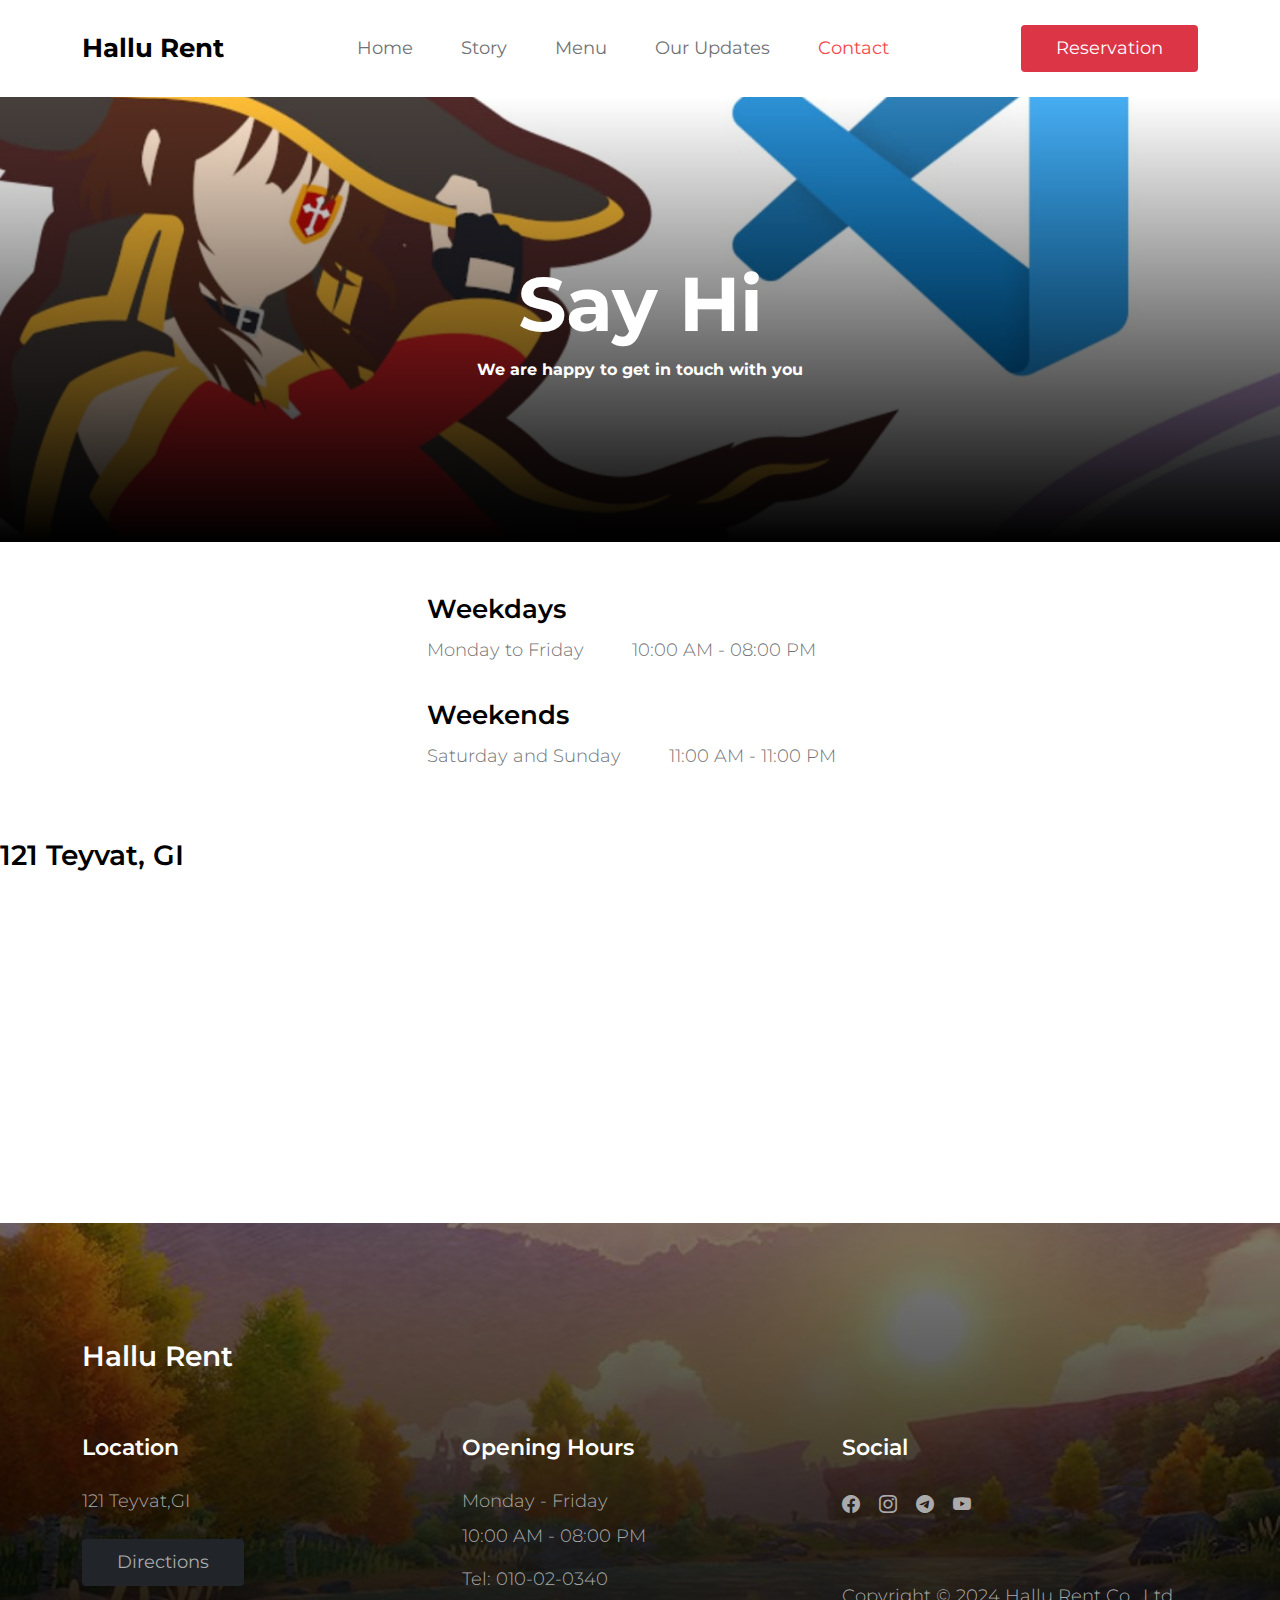
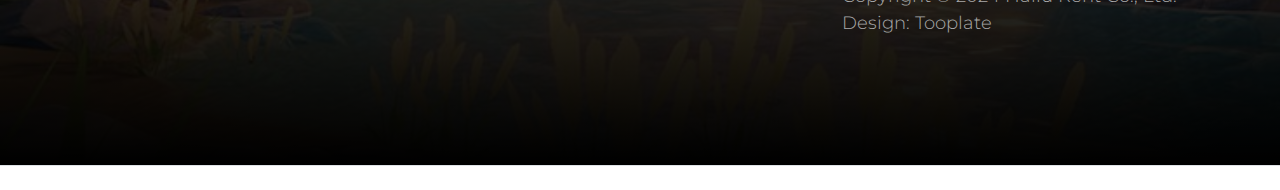
==== commit 632e484d: "updet index" ====
--- a/tentang.html
+++ b/tentang.html
@@ -107,7 +107,7 @@
                         </div> 
 
                         <div class="col-12">
-                            <h4 class="mt-5 mb-4">121 Einstein Loop N, Bronx, NY 10475, United States</h4>
+                            <h4 class="mt-5 mb-4">121 Teyvat, GI</h4>
 
                             <div class="google-map pt-3">
                                 <iframe src="https://www.google.com/maps/embed?pb=!1m18!1m12!1m3!1d14920.891757756479!2d-73.83496372506556!3d40.8623107607295!2m3!1f0!2f0!3f0!3m2!1i1024!2i768!4f13.1!3m3!1m2!1s0x89c28cbc17f4a0c3%3A0x9ae0f1e804a817d!2s121%20Einstein%20Loop%20N%2C%20Bronx%2C%20NY%2010475%2C%20USA!5e0!3m2!1sen!2sth!4v1650470337727!5m2!1sen!2sth" width="100%" height="300" style="border:0;" allowfullscreen="" loading="lazy"></iframe>
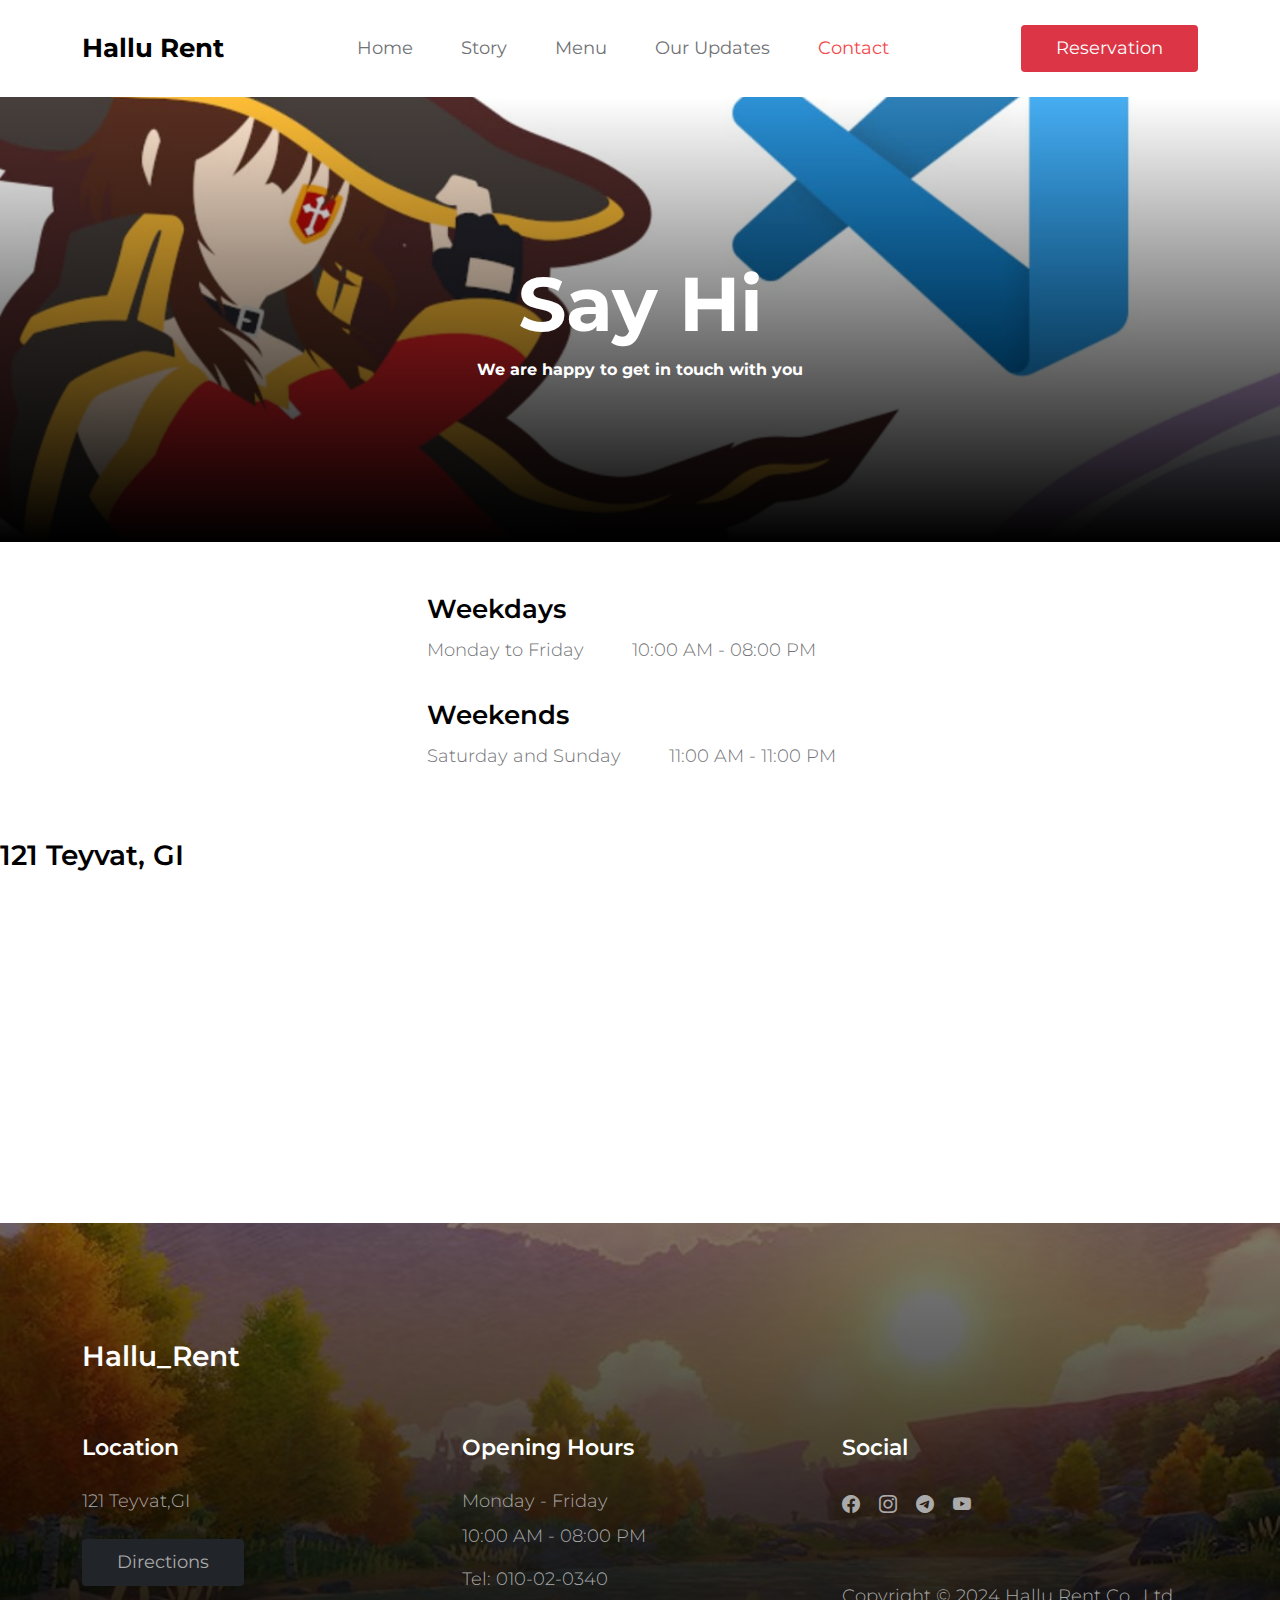
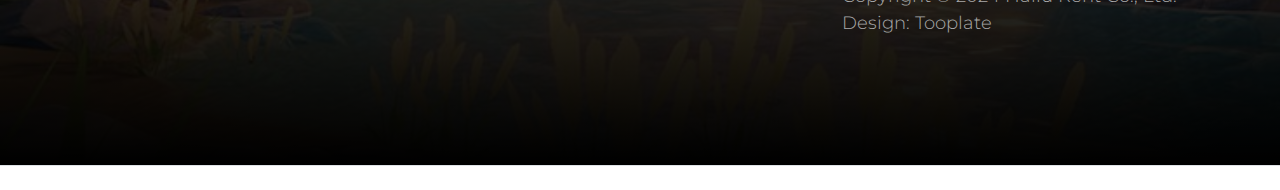
==== commit 3f64ab77: "y" ====
--- a/tentang.html
+++ b/tentang.html
@@ -127,7 +127,7 @@
                 <div class="row">
 
                     <div class="col-12">
-                        <h4 class="text-white mb-4 me-5">Hallu Rent</h4>
+                        <h4 class="text-white mb-4 me-5">Hallu_Rent</h4>
                     </div>
 
                     <div class="col-lg-4 col-md-7 col-xs-12 tooplate-mt30">
@@ -145,7 +145,7 @@
 
                         <p>10:00 AM - 08:00 PM</p>
 
-                        <p>Tel: <a href="tel: 010-02-0340" class="tel-link">010-02-0340</a></p>
+                        <p>Tel: <a href="#" class="tel-link">010-02-0340</a></p>
                     </div>
 
                     <div class="col-lg-4 col-md-6 col-xs-12 tooplate-mt30">
